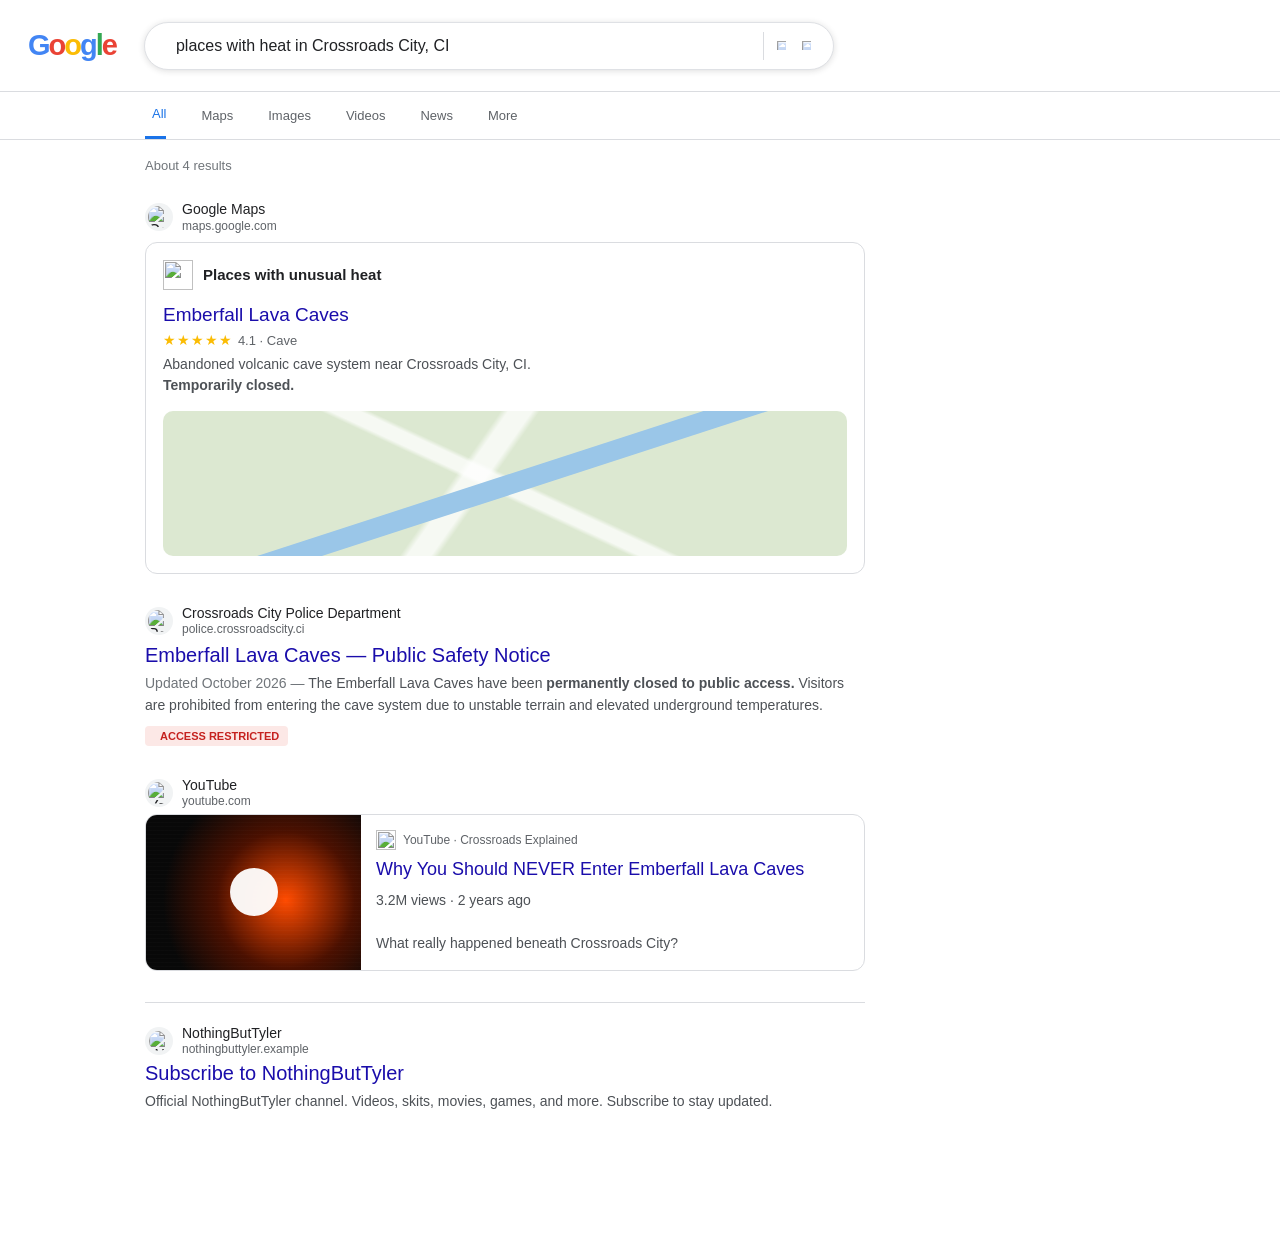
==== assets/files/mch/mch_mrtdts_2_pt_39_google_search_hint_search/hint_search.html @ 425cec90 "Add hint_search.html for Google search interface" ====
<!DOCTYPE html> <html lang="en"> <head> <meta charset="UTF-8"> <meta name="viewport" content="width=device-width, initial-scale=1.0"> <title>SearchNow — Crossroads City</title> <!-- Font Awesome 7 Free --> <link rel="stylesheet" href="https://cdn.jsdelivr.net/npm/@fortawesome/fontawesome-free@7.3.1/css/all.min.css" > <style> * { box-sizing: border-box; margin: 0; padding: 0; } html, body { min-height: 100%; } body { font-family: Arial, Helvetica, sans-serif; color: #202124; background: #fff; } /* ======================================== HEADER ======================================== */ .topbar { height: 92px; display: flex; align-items: center; gap: 28px; padding: 0 28px; border-bottom: 1px solid #dadce0; background: #fff; } .logo { font-size: 29px; font-weight: 600; letter-spacing: -2px; white-space: nowrap; } .logo .g { color: #4285f4; } .logo .o1 { color: #ea4335; } .logo .o2 { color: #fbbc05; } .logo .g2 { color: #4285f4; } .logo .l { color: #34a853; } .logo .e { color: #ea4335; } .search-container { width: min(690px, 67vw); } .search-box { height: 48px; border: 1px solid #dfe1e5; border-radius: 25px; display: flex; align-items: center; padding: 0 14px 0 18px; box-shadow: 0 1px 6px rgba(32,33,36,.15); transition: box-shadow .2s ease, border .2s ease; background: #fff; } .search-box:hover, .search-box:focus-within { box-shadow: 0 1px 8px rgba(32,33,36,.25); } .search-icon { color: #5f6368; font-size: 17px; margin-right: 13px; } #searchInput { border: none; outline: none; flex: 1; font-size: 16px; color: #202124; background: transparent; } .search-control { color: #5f6368; padding: 8px; font-size: 16px; } .search-control.lens { cursor: pointer; } .search-control.mic { cursor: pointer; } .search-control.clear { cursor: pointer; font-size: 18px; } .vertical-line { height: 28px; width: 1px; background: #dadce0; margin: 0 5px; } /* ======================================== TABS ======================================== */ .tabs { height: 48px; display: flex; align-items: flex-end; padding-left: max(145px, calc((100vw - 1200px) / 2)); gap: 28px; border-bottom: 1px solid #dadce0; } .tab { height: 48px; display: flex; align-items: center; color: #5f6368; font-size: 13px; cursor: pointer; white-space: nowrap; } .tab i { margin-right: 7px; font-size: 12px; } .tab.active { color: #1a73e8; border-bottom: 3px solid #1a73e8; } /* ======================================== RESULTS ======================================== */ .results { width: min(720px, 90%); margin-left: max(145px, calc((100vw - 1200px) / 2)); padding-top: 18px; padding-bottom: 100px; } .result-count { color: #70757a; font-size: 13px; margin-bottom: 28px; } .result { margin-bottom: 31px; } .result-source { display: flex; align-items: center; gap: 9px; margin-bottom: 5px; } .site-icon { width: 28px; height: 28px; border-radius: 50%; object-fit: contain; background: #f1f3f4; padding: 3px; } .website-icon { padding: 4px; } .source-info { line-height: 1.25; } .site-name { font-size: 14px; color: #202124; } .url { font-size: 12px; color: #5f6368; } .more { margin-left: auto; color: #5f6368; font-size: 17px; cursor: pointer; } /* ======================================== TITLES ======================================== */ .title { color: #1a0dab; font-size: 20px; line-height: 1.3; cursor: pointer; margin-bottom: 5px; } .title:hover { text-decoration: underline; } .snippet { color: #4d5156; font-size: 14px; line-height: 1.55; } .date { color: #70757a; } /* ======================================== MAP RESULT ======================================== */ .maps-result { border: 1px solid #dadce0; border-radius: 12px; padding: 17px; margin-top: 8px; } .maps-heading { display: flex; align-items: center; gap: 10px; margin-bottom: 14px; } .maps-logo { width: 30px; height: 30px; object-fit: contain; } .maps-heading strong { font-size: 15px; } .location { color: #1a0dab; font-size: 19px; cursor: pointer; margin-bottom: 5px; } .location:hover { text-decoration: underline; } .rating { margin-bottom: 5px; } .stars { color: #fbbc04; letter-spacing: 1px; font-size: 14px; } .fake-map { height: 145px; border-radius: 10px; margin-top: 14px; overflow: hidden; position: relative; background: linear-gradient( 125deg, transparent 43%, rgba(255,255,255,.75) 44%, rgba(255,255,255,.75) 47%, transparent 48% ), linear-gradient( 25deg, transparent 47%, rgba(255,255,255,.75) 48%, rgba(255,255,255,.75) 51%, transparent 52% ), #dce8d1; } .fake-map::before { content: ""; position: absolute; width: 150%; height: 20px; background: #9ac6e8; transform: rotate(-18deg); top: 65px; left: -25%; } .map-pin { position: absolute; left: 53%; top: 42%; color: #d93025; font-size: 30px; filter: drop-shadow(0 1px 2px white); } /* ======================================== POLICE RESULT ======================================== */ .warning { display: inline-flex; align-items: center; gap: 6px; margin-top: 9px; background: #fce8e6; color: #c5221f; padding: 4px 9px; border-radius: 4px; font-size: 11px; font-weight: 700; } /* ======================================== YOUTUBE RESULT ======================================== */ .video-card { border: 1px solid #dadce0; border-radius: 12px; overflow: hidden; display: flex; width: 100%; } .video-thumbnail { width: 215px; min-height: 122px; background: radial-gradient( circle at 65% 55%, #ff4b00, #4b1000 42%, #080808 75% ); display: flex; align-items: center; justify-content: center; position: relative; } .video-thumbnail::after { content: ""; position: absolute; inset: 0; background: repeating-linear-gradient( 0deg, transparent, transparent 3px, rgba(255,255,255,.03) 4px ); } .play-button { width: 48px; height: 48px; border-radius: 50%; background: rgba(255,255,255,.95); display: flex; align-items: center; justify-content: center; color: #222; position: relative; z-index: 2; cursor: pointer; } .play-button i { margin-left: 3px; } .video-info { padding: 15px; } .youtube-source { display: flex; align-items: center; gap: 7px; color: #5f6368; font-size: 12px; margin-bottom: 7px; } .youtube-source img { width: 20px; height: 20px; } .video-title { color: #1a0dab; font-size: 18px; line-height: 1.35; cursor: pointer; margin-bottom: 8px; } .video-title:hover { text-decoration: underline; } /* ======================================== NOTHINGBUTTYLER ======================================== */ .creator { border-top: 1px solid #dadce0; padding-top: 22px; } .creator-title { color: #1a0dab; font-size: 20px; cursor: pointer; } .creator-title:hover { text-decoration: underline; } .creator-description { margin-top: 6px; color: #4d5156; font-size: 14px; line-height: 1.55; } /* ======================================== FAKE PAGES ======================================== */ .overlay { position: fixed; inset: 0; background: #fff; z-index: 100; display: none; overflow-y: auto; } .overlay.active { display: block; } .fake-page { width: min(900px, 90%); margin: 65px auto; } .back { color: #1a73e8; cursor: pointer; font-size: 14px; margin-bottom: 35px; } .fake-page h1 { font-size: 34px; margin-bottom: 15px; } .fake-page h2 { margin-bottom: 10px; } .fake-page p { color: #4d5156; line-height: 1.7; margin-bottom: 20px; } /* ======================================== POLICE PAGE ======================================== */ .police-header { border-left: 5px solid #555; padding-left: 15px; margin-bottom: 25px; } .police-warning { margin-top: 30px; padding: 20px; border: 1px solid #dadce0; background: #f8f9fa; color: #b31412; font-weight: 700; } /* ======================================== YOUTUBE PAGE ======================================== */ .youtube-page-logo { display: flex; align-items: center; gap: 8px; font-size: 28px; font-weight: 700; margin-bottom: 25px; } .youtube-page-logo img { width: 34px; } .youtube-thumbnail-large { height: 400px; background: radial-gradient( circle at 65% 55%, #ff4500, #4b1000 40%, #080808 75% ); display: flex; align-items: center; justify-content: center; margin: 25px 0; border-radius: 8px; } /* ======================================== RESPONSIVE ======================================== */ @media (max-width: 750px) { .topbar { height: 72px; padding: 0 12px; } .logo { display: none; } .search-container { width: 100%; } .tabs { padding-left: 15px; gap: 20px; overflow-x: auto; } .results { margin-left: 15px; width: calc(100% - 30px); } .video-card { flex-direction: column; } .video-thumbnail { width: 100%; height: 180px; } .fake-map { height: 120px; } } </style> </head> <body> <!-- ======================================== HEADER ======================================== --> <header class="topbar"> <div class="logo"> <span class="g">G</span><span class="o1">o</span><span class="o2">o</span><span class="g2">g</span><span class="l">l</span><span class="e">e</span> </div> <div class="search-container"> <div class="search-box"> <i class="fa-solid fa-magnifying-glass search-icon"></i> <input id="searchInput" type="text" value="places with heat in Crossroads City, CI" > <i class="fa-solid fa-xmark search-control clear" onclick="clearSearch()" ></i> <div class="vertical-line"></div> <!-- Google microphone SVG --> <img class="search-control mic" src="https://upload.wikimedia.org/wikipedia/commons/e/e8/Google_mic.svg?utm_source=commons.wikimedia.org&utm_campaign=index&utm_content=original" alt="Microphone" style="width:25px;height:25px;" > <!-- Google Lens SVG --> <img class="search-control lens" src="https://upload.wikimedia.org/wikipedia/commons/d/d6/Google_Lens_Icon.svg?utm_source=commons.wikimedia.org&utm_campaign=index&utm_content=original" alt="Google Lens" style="width:25px;height:25px;" > </div> </div> </header> <!-- ======================================== TABS ======================================== --> <nav class="tabs"> <div class="tab active"> <i class="fa-solid fa-magnifying-glass"></i> All </div> <div class="tab"> <i class="fa-solid fa-location-dot"></i> Maps </div> <div class="tab"> <i class="fa-regular fa-image"></i> Images </div> <div class="tab"> <i class="fa-solid fa-play"></i> Videos </div> <div class="tab"> <i class="fa-regular fa-newspaper"></i> News </div> <div class="tab"> <i class="fa-solid fa-ellipsis"></i> More </div> </nav> <!-- ======================================== RESULTS ======================================== --> <main class="results"> <div class="result-count"> About 4 results </div> <!-- ==================================== MAPS ===================================== --> <section class="result"> <div class="result-source"> <img class="site-icon" src="https://upload.wikimedia.org/wikipedia/commons/a/a3/Google_Maps_icon_%282026%29.svg?utm_source=commons.wikimedia.org&utm_campaign=index&utm_content=original" alt="Google Maps" > <div class="source-info"> <div class="site-name"> Google Maps </div> <div class="url"> maps.google.com </div> </div> <i class="fa-solid fa-ellipsis-vertical more"></i> </div> <div class="maps-result"> <div class="maps-heading"> <img class="maps-logo" src="https://upload.wikimedia.org/wikipedia/commons/a/a3/Google_Maps_icon_%282026%29.svg?utm_source=commons.wikimedia.org&utm_campaign=index&utm_content=original" alt="" > <strong> Places with unusual heat </strong> </div> <div class="location" onclick="openMap()" > Emberfall Lava Caves </div> <div class="rating"> <span class="stars"> ★★★★★ </span> <span style="font-size:13px;color:#5f6368;"> 4.1 · Cave </span> </div> <div class="snippet"> Abandoned volcanic cave system near Crossroads City, CI. <br> <strong> Temporarily closed. </strong> </div> <div class="fake-map"> <i class="fa-solid fa-location-dot map-pin"></i> </div> </div> </section> <!-- ==================================== POLICE ===================================== --> <section class="result"> <div class="result-source"> <img class="site-icon" src="https://static.cdnlogo.com/logos/p/95/police.svg" alt="Police" > <div class="source-info"> <div class="site-name"> Crossroads City Police Department </div> <div class="url"> police.crossroadscity.ci </div> </div> <i class="fa-solid fa-ellipsis-vertical more"></i> </div> <div class="title" onclick="openPolice()" > Emberfall Lava Caves — Public Safety Notice </div> <div class="snippet"> <span class="date"> Updated October 2026 — </span> The Emberfall Lava Caves have been <strong> permanently closed to public access. </strong> Visitors are prohibited from entering the cave system due to unstable terrain and elevated underground temperatures. </div> <div class="warning"> <i class="fa-solid fa-triangle-exclamation"></i> ACCESS RESTRICTED </div> </section> <!-- ==================================== YOUTUBE ===================================== --> <section class="result"> <div class="result-source"> <img class="site-icon" src="https://upload.wikimedia.org/wikipedia/commons/0/09/YouTube_full-color_icon_%282017%29.svg?utm_source=commons.wikimedia.org&utm_campaign=index&utm_content=original" alt="YouTube" > <div class="source-info"> <div class="site-name"> YouTube </div> <div class="url"> youtube.com </div> </div> <i class="fa-solid fa-ellipsis-vertical more"></i> </div> <div class="video-card"> <div class="video-thumbnail"> <div class="play-button" onclick="openYouTube()" > <i class="fa-solid fa-play"></i> </div> </div> <div class="video-info"> <div class="youtube-source"> <img src="https://upload.wikimedia.org/wikipedia/commons/0/09/YouTube_full-color_icon_%282017%29.svg?utm_source=commons.wikimedia.org&utm_campaign=index&utm_content=original" alt="" > YouTube · Crossroads Explained </div> <div class="video-title" onclick="openYouTube()" > Why You Should NEVER Enter Emberfall Lava Caves </div> <div class="snippet"> 3.2M views · 2 years ago <br><br> What really happened beneath Crossroads City? </div> </div> </div> </section> <!-- ==================================== NOTHINGBUTTYLER ===================================== --> <section class="result creator"> <div class="result-source"> <img class="site-icon website-icon" src="https://www.nicepng.com/png/full/155-1554858_earth-world-wide-web-circle-connect-round-svg.png" alt="Website" > <div class="source-info"> <div class="site-name"> NothingButTyler </div> <div class="url"> nothingbuttyler.example </div> </div> <i class="fa-solid fa-ellipsis-vertical more"></i> </div> <div class="creator-title" onclick="openNBT()" > Subscribe to NothingButTyler </div> <div class="creator-description"> Official NothingButTyler channel. Videos, skits, movies, games, and more. Subscribe to stay updated. </div> </section> </main> <!-- ======================================== MAP PAGE ======================================== --> <div id="mapPage" class="overlay"> <div class="fake-page"> <div class="back" onclick="closePages()"> <i class="fa-solid fa-arrow-left"></i> Back to Search </div> <h1> Emberfall Lava Caves </h1> <p> <i class="fa-solid fa-location-dot"></i> Crossroads City, CI </p> <p> <span class="stars"> ★★★★★ </span> 4.1 · Cave </p> <div class="fake-map" style="height:350px;" > <i class="fa-solid fa-location-dot map-pin"></i> </div> <p> Former volcanic cave system located beneath the northern edge of Crossroads City. </p> <p> <strong> Status: </strong> Permanently closed. </p> </div> </div> <!-- ======================================== POLICE PAGE ======================================== --> <div id="policePage" class="overlay"> <div class="fake-page"> <div class="back" onclick="closePages()"> <i class="fa-solid fa-arrow-left"></i> Back to Search </div> <div class="police-header"> <h1> PUBLIC SAFETY NOTICE </h1> <p> CROSSROADS CITY POLICE DEPARTMENT </p> </div> <h2> Emberfall Lava Caves </h2> <p> File No. CC-4471-EF </p> <p> The Emberfall Lava Caves are classified as a restricted area. </p> <p> The cave system has been abandoned and sealed following repeated reports of dangerous underground conditions. </p> <div class="police-warning"> <i class="fa-solid fa-triangle-exclamation"></i> DO NOT ENTER THE EMBERFALL CAVE SYSTEM. </div> </div> </div> <!-- ======================================== YOUTUBE PAGE ======================================== --> <div id="youtubePage" class="overlay"> <div class="fake-page"> <div class="back" onclick="closePages()"> <i class="fa-solid fa-arrow-left"></i> Back to Search </div> <div class="youtube-page-logo"> <img src="https://upload.wikimedia.org/wikipedia/commons/0/09/YouTube_full-color_icon_%282017%29.svg" alt="" > YouTube </div> <div class="youtube-thumbnail-large"> <div class="play-button"> <i class="fa-solid fa-play"></i> </div> </div> <h1> Why You Should NEVER Enter Emberfall Lava Caves </h1> <p> Crossroads Explained · 3.2M views </p> <p> The Emberfall caves have been abandoned for years, but strange reports continue to surround the area. </p> <p> This video investigates why authorities refuse to allow anyone inside. </p> </div> </div> <!-- ======================================== NOTHINGBUTTYLER PAGE ======================================== --> <div id="nbtPage" class="overlay"> <div class="fake-page"> <div class="back" onclick="closePages()"> <i class="fa-solid fa-arrow-left"></i> Back to Search </div> <h1> NothingButTyler </h1> <p> Welcome to the official NothingButTyler channel. </p> <button onclick="subscribe()" style=" border:none; background:#cc0000; color:#fff; padding:12px 22px; border-radius:22px; font-weight:bold; cursor:pointer; " > <i class="fa-brands fa-youtube"></i> Subscribe </button> </div> </div> <script> /* ======================================== SEARCH BAR ======================================== */ const searchInput = document.getElementById("searchInput"); searchInput.addEventListener( "keydown", function(event) { if (event.key === "Enter") { searchInput.blur(); } } ); function clearSearch() { searchInput.value = ""; searchInput.focus(); } /* ======================================== PAGE NAVIGATION ======================================== */ function openMap() { document .getElementById("mapPage") .classList.add("active"); } function openPolice() { document .getElementById("policePage") .classList.add("active"); } function openYouTube() { document .getElementById("youtubePage") .classList.add("active"); } function openNBT() { document .getElementById("nbtPage") .classList.add("active"); } function closePages() { document .querySelectorAll(".overlay") .forEach(page => { page.classList.remove("active"); }); } /* ======================================== FAKE SUBSCRIBE ======================================== */ function subscribe() { alert( "Subscribed to NothingButTyler!" ); } </script> </body> </html>
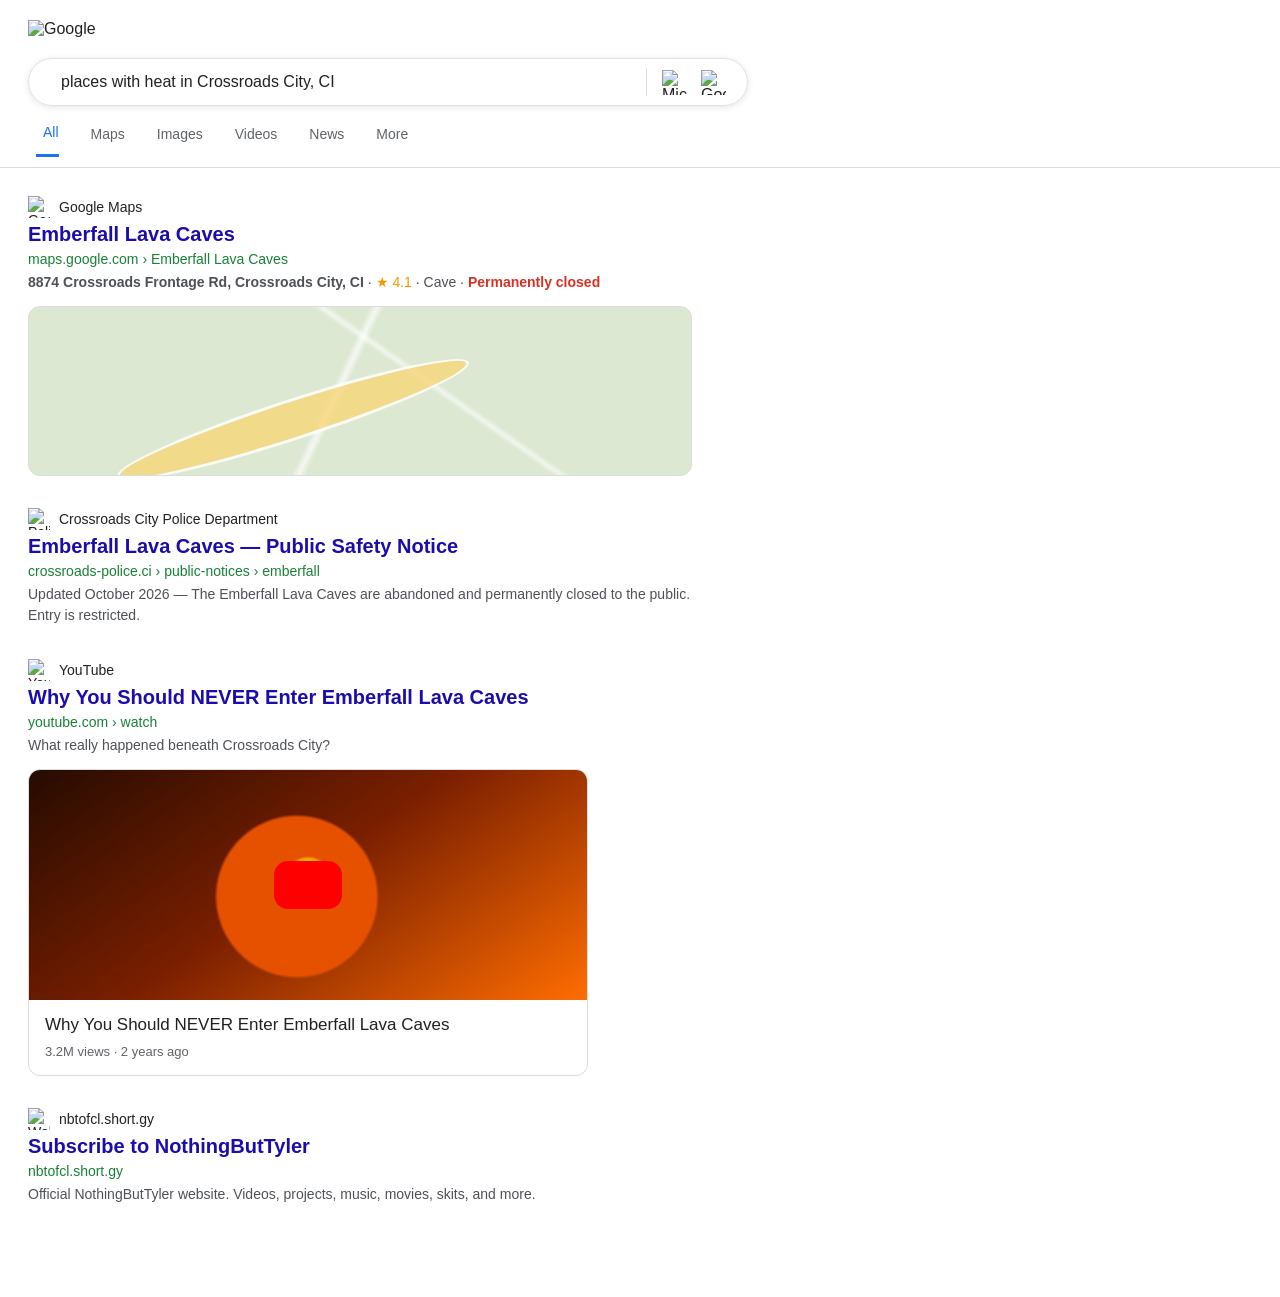
==== commit dc80b691: "Update hint_search.html" ====
--- a/assets/files/mch/mch_mrtdts_2_pt_39_google_search_hint_search/hint_search.html
+++ b/assets/files/mch/mch_mrtdts_2_pt_39_google_search_hint_search/hint_search.html
@@ -1 +1,476 @@
-<!DOCTYPE html> <html lang="en"> <head> <meta charset="UTF-8"> <meta name="viewport" content="width=device-width, initial-scale=1.0"> <title>SearchNow — Crossroads City</title> <!-- Font Awesome 7 Free --> <link rel="stylesheet" href="https://cdn.jsdelivr.net/npm/@fortawesome/fontawesome-free@7.3.1/css/all.min.css" > <style> * { box-sizing: border-box; margin: 0; padding: 0; } html, body { min-height: 100%; } body { font-family: Arial, Helvetica, sans-serif; color: #202124; background: #fff; } /* ======================================== HEADER ======================================== */ .topbar { height: 92px; display: flex; align-items: center; gap: 28px; padding: 0 28px; border-bottom: 1px solid #dadce0; background: #fff; } .logo { font-size: 29px; font-weight: 600; letter-spacing: -2px; white-space: nowrap; } .logo .g { color: #4285f4; } .logo .o1 { color: #ea4335; } .logo .o2 { color: #fbbc05; } .logo .g2 { color: #4285f4; } .logo .l { color: #34a853; } .logo .e { color: #ea4335; } .search-container { width: min(690px, 67vw); } .search-box { height: 48px; border: 1px solid #dfe1e5; border-radius: 25px; display: flex; align-items: center; padding: 0 14px 0 18px; box-shadow: 0 1px 6px rgba(32,33,36,.15); transition: box-shadow .2s ease, border .2s ease; background: #fff; } .search-box:hover, .search-box:focus-within { box-shadow: 0 1px 8px rgba(32,33,36,.25); } .search-icon { color: #5f6368; font-size: 17px; margin-right: 13px; } #searchInput { border: none; outline: none; flex: 1; font-size: 16px; color: #202124; background: transparent; } .search-control { color: #5f6368; padding: 8px; font-size: 16px; } .search-control.lens { cursor: pointer; } .search-control.mic { cursor: pointer; } .search-control.clear { cursor: pointer; font-size: 18px; } .vertical-line { height: 28px; width: 1px; background: #dadce0; margin: 0 5px; } /* ======================================== TABS ======================================== */ .tabs { height: 48px; display: flex; align-items: flex-end; padding-left: max(145px, calc((100vw - 1200px) / 2)); gap: 28px; border-bottom: 1px solid #dadce0; } .tab { height: 48px; display: flex; align-items: center; color: #5f6368; font-size: 13px; cursor: pointer; white-space: nowrap; } .tab i { margin-right: 7px; font-size: 12px; } .tab.active { color: #1a73e8; border-bottom: 3px solid #1a73e8; } /* ======================================== RESULTS ======================================== */ .results { width: min(720px, 90%); margin-left: max(145px, calc((100vw - 1200px) / 2)); padding-top: 18px; padding-bottom: 100px; } .result-count { color: #70757a; font-size: 13px; margin-bottom: 28px; } .result { margin-bottom: 31px; } .result-source { display: flex; align-items: center; gap: 9px; margin-bottom: 5px; } .site-icon { width: 28px; height: 28px; border-radius: 50%; object-fit: contain; background: #f1f3f4; padding: 3px; } .website-icon { padding: 4px; } .source-info { line-height: 1.25; } .site-name { font-size: 14px; color: #202124; } .url { font-size: 12px; color: #5f6368; } .more { margin-left: auto; color: #5f6368; font-size: 17px; cursor: pointer; } /* ======================================== TITLES ======================================== */ .title { color: #1a0dab; font-size: 20px; line-height: 1.3; cursor: pointer; margin-bottom: 5px; } .title:hover { text-decoration: underline; } .snippet { color: #4d5156; font-size: 14px; line-height: 1.55; } .date { color: #70757a; } /* ======================================== MAP RESULT ======================================== */ .maps-result { border: 1px solid #dadce0; border-radius: 12px; padding: 17px; margin-top: 8px; } .maps-heading { display: flex; align-items: center; gap: 10px; margin-bottom: 14px; } .maps-logo { width: 30px; height: 30px; object-fit: contain; } .maps-heading strong { font-size: 15px; } .location { color: #1a0dab; font-size: 19px; cursor: pointer; margin-bottom: 5px; } .location:hover { text-decoration: underline; } .rating { margin-bottom: 5px; } .stars { color: #fbbc04; letter-spacing: 1px; font-size: 14px; } .fake-map { height: 145px; border-radius: 10px; margin-top: 14px; overflow: hidden; position: relative; background: linear-gradient( 125deg, transparent 43%, rgba(255,255,255,.75) 44%, rgba(255,255,255,.75) 47%, transparent 48% ), linear-gradient( 25deg, transparent 47%, rgba(255,255,255,.75) 48%, rgba(255,255,255,.75) 51%, transparent 52% ), #dce8d1; } .fake-map::before { content: ""; position: absolute; width: 150%; height: 20px; background: #9ac6e8; transform: rotate(-18deg); top: 65px; left: -25%; } .map-pin { position: absolute; left: 53%; top: 42%; color: #d93025; font-size: 30px; filter: drop-shadow(0 1px 2px white); } /* ======================================== POLICE RESULT ======================================== */ .warning { display: inline-flex; align-items: center; gap: 6px; margin-top: 9px; background: #fce8e6; color: #c5221f; padding: 4px 9px; border-radius: 4px; font-size: 11px; font-weight: 700; } /* ======================================== YOUTUBE RESULT ======================================== */ .video-card { border: 1px solid #dadce0; border-radius: 12px; overflow: hidden; display: flex; width: 100%; } .video-thumbnail { width: 215px; min-height: 122px; background: radial-gradient( circle at 65% 55%, #ff4b00, #4b1000 42%, #080808 75% ); display: flex; align-items: center; justify-content: center; position: relative; } .video-thumbnail::after { content: ""; position: absolute; inset: 0; background: repeating-linear-gradient( 0deg, transparent, transparent 3px, rgba(255,255,255,.03) 4px ); } .play-button { width: 48px; height: 48px; border-radius: 50%; background: rgba(255,255,255,.95); display: flex; align-items: center; justify-content: center; color: #222; position: relative; z-index: 2; cursor: pointer; } .play-button i { margin-left: 3px; } .video-info { padding: 15px; } .youtube-source { display: flex; align-items: center; gap: 7px; color: #5f6368; font-size: 12px; margin-bottom: 7px; } .youtube-source img { width: 20px; height: 20px; } .video-title { color: #1a0dab; font-size: 18px; line-height: 1.35; cursor: pointer; margin-bottom: 8px; } .video-title:hover { text-decoration: underline; } /* ======================================== NOTHINGBUTTYLER ======================================== */ .creator { border-top: 1px solid #dadce0; padding-top: 22px; } .creator-title { color: #1a0dab; font-size: 20px; cursor: pointer; } .creator-title:hover { text-decoration: underline; } .creator-description { margin-top: 6px; color: #4d5156; font-size: 14px; line-height: 1.55; } /* ======================================== FAKE PAGES ======================================== */ .overlay { position: fixed; inset: 0; background: #fff; z-index: 100; display: none; overflow-y: auto; } .overlay.active { display: block; } .fake-page { width: min(900px, 90%); margin: 65px auto; } .back { color: #1a73e8; cursor: pointer; font-size: 14px; margin-bottom: 35px; } .fake-page h1 { font-size: 34px; margin-bottom: 15px; } .fake-page h2 { margin-bottom: 10px; } .fake-page p { color: #4d5156; line-height: 1.7; margin-bottom: 20px; } /* ======================================== POLICE PAGE ======================================== */ .police-header { border-left: 5px solid #555; padding-left: 15px; margin-bottom: 25px; } .police-warning { margin-top: 30px; padding: 20px; border: 1px solid #dadce0; background: #f8f9fa; color: #b31412; font-weight: 700; } /* ======================================== YOUTUBE PAGE ======================================== */ .youtube-page-logo { display: flex; align-items: center; gap: 8px; font-size: 28px; font-weight: 700; margin-bottom: 25px; } .youtube-page-logo img { width: 34px; } .youtube-thumbnail-large { height: 400px; background: radial-gradient( circle at 65% 55%, #ff4500, #4b1000 40%, #080808 75% ); display: flex; align-items: center; justify-content: center; margin: 25px 0; border-radius: 8px; } /* ======================================== RESPONSIVE ======================================== */ @media (max-width: 750px) { .topbar { height: 72px; padding: 0 12px; } .logo { display: none; } .search-container { width: 100%; } .tabs { padding-left: 15px; gap: 20px; overflow-x: auto; } .results { margin-left: 15px; width: calc(100% - 30px); } .video-card { flex-direction: column; } .video-thumbnail { width: 100%; height: 180px; } .fake-map { height: 120px; } } </style> </head> <body> <!-- ======================================== HEADER ======================================== --> <header class="topbar"> <div class="logo"> <span class="g">G</span><span class="o1">o</span><span class="o2">o</span><span class="g2">g</span><span class="l">l</span><span class="e">e</span> </div> <div class="search-container"> <div class="search-box"> <i class="fa-solid fa-magnifying-glass search-icon"></i> <input id="searchInput" type="text" value="places with heat in Crossroads City, CI" > <i class="fa-solid fa-xmark search-control clear" onclick="clearSearch()" ></i> <div class="vertical-line"></div> <!-- Google microphone SVG --> <img class="search-control mic" src="https://upload.wikimedia.org/wikipedia/commons/e/e8/Google_mic.svg?utm_source=commons.wikimedia.org&utm_campaign=index&utm_content=original" alt="Microphone" style="width:25px;height:25px;" > <!-- Google Lens SVG --> <img class="search-control lens" src="https://upload.wikimedia.org/wikipedia/commons/d/d6/Google_Lens_Icon.svg?utm_source=commons.wikimedia.org&utm_campaign=index&utm_content=original" alt="Google Lens" style="width:25px;height:25px;" > </div> </div> </header> <!-- ======================================== TABS ======================================== --> <nav class="tabs"> <div class="tab active"> <i class="fa-solid fa-magnifying-glass"></i> All </div> <div class="tab"> <i class="fa-solid fa-location-dot"></i> Maps </div> <div class="tab"> <i class="fa-regular fa-image"></i> Images </div> <div class="tab"> <i class="fa-solid fa-play"></i> Videos </div> <div class="tab"> <i class="fa-regular fa-newspaper"></i> News </div> <div class="tab"> <i class="fa-solid fa-ellipsis"></i> More </div> </nav> <!-- ======================================== RESULTS ======================================== --> <main class="results"> <div class="result-count"> About 4 results </div> <!-- ==================================== MAPS ===================================== --> <section class="result"> <div class="result-source"> <img class="site-icon" src="https://upload.wikimedia.org/wikipedia/commons/a/a3/Google_Maps_icon_%282026%29.svg?utm_source=commons.wikimedia.org&utm_campaign=index&utm_content=original" alt="Google Maps" > <div class="source-info"> <div class="site-name"> Google Maps </div> <div class="url"> maps.google.com </div> </div> <i class="fa-solid fa-ellipsis-vertical more"></i> </div> <div class="maps-result"> <div class="maps-heading"> <img class="maps-logo" src="https://upload.wikimedia.org/wikipedia/commons/a/a3/Google_Maps_icon_%282026%29.svg?utm_source=commons.wikimedia.org&utm_campaign=index&utm_content=original" alt="" > <strong> Places with unusual heat </strong> </div> <div class="location" onclick="openMap()" > Emberfall Lava Caves </div> <div class="rating"> <span class="stars"> ★★★★★ </span> <span style="font-size:13px;color:#5f6368;"> 4.1 · Cave </span> </div> <div class="snippet"> Abandoned volcanic cave system near Crossroads City, CI. <br> <strong> Temporarily closed. </strong> </div> <div class="fake-map"> <i class="fa-solid fa-location-dot map-pin"></i> </div> </div> </section> <!-- ==================================== POLICE ===================================== --> <section class="result"> <div class="result-source"> <img class="site-icon" src="https://static.cdnlogo.com/logos/p/95/police.svg" alt="Police" > <div class="source-info"> <div class="site-name"> Crossroads City Police Department </div> <div class="url"> police.crossroadscity.ci </div> </div> <i class="fa-solid fa-ellipsis-vertical more"></i> </div> <div class="title" onclick="openPolice()" > Emberfall Lava Caves — Public Safety Notice </div> <div class="snippet"> <span class="date"> Updated October 2026 — </span> The Emberfall Lava Caves have been <strong> permanently closed to public access. </strong> Visitors are prohibited from entering the cave system due to unstable terrain and elevated underground temperatures. </div> <div class="warning"> <i class="fa-solid fa-triangle-exclamation"></i> ACCESS RESTRICTED </div> </section> <!-- ==================================== YOUTUBE ===================================== --> <section class="result"> <div class="result-source"> <img class="site-icon" src="https://upload.wikimedia.org/wikipedia/commons/0/09/YouTube_full-color_icon_%282017%29.svg?utm_source=commons.wikimedia.org&utm_campaign=index&utm_content=original" alt="YouTube" > <div class="source-info"> <div class="site-name"> YouTube </div> <div class="url"> youtube.com </div> </div> <i class="fa-solid fa-ellipsis-vertical more"></i> </div> <div class="video-card"> <div class="video-thumbnail"> <div class="play-button" onclick="openYouTube()" > <i class="fa-solid fa-play"></i> </div> </div> <div class="video-info"> <div class="youtube-source"> <img src="https://upload.wikimedia.org/wikipedia/commons/0/09/YouTube_full-color_icon_%282017%29.svg?utm_source=commons.wikimedia.org&utm_campaign=index&utm_content=original" alt="" > YouTube · Crossroads Explained </div> <div class="video-title" onclick="openYouTube()" > Why You Should NEVER Enter Emberfall Lava Caves </div> <div class="snippet"> 3.2M views · 2 years ago <br><br> What really happened beneath Crossroads City? </div> </div> </div> </section> <!-- ==================================== NOTHINGBUTTYLER ===================================== --> <section class="result creator"> <div class="result-source"> <img class="site-icon website-icon" src="https://www.nicepng.com/png/full/155-1554858_earth-world-wide-web-circle-connect-round-svg.png" alt="Website" > <div class="source-info"> <div class="site-name"> NothingButTyler </div> <div class="url"> nothingbuttyler.example </div> </div> <i class="fa-solid fa-ellipsis-vertical more"></i> </div> <div class="creator-title" onclick="openNBT()" > Subscribe to NothingButTyler </div> <div class="creator-description"> Official NothingButTyler channel. Videos, skits, movies, games, and more. Subscribe to stay updated. </div> </section> </main> <!-- ======================================== MAP PAGE ======================================== --> <div id="mapPage" class="overlay"> <div class="fake-page"> <div class="back" onclick="closePages()"> <i class="fa-solid fa-arrow-left"></i> Back to Search </div> <h1> Emberfall Lava Caves </h1> <p> <i class="fa-solid fa-location-dot"></i> Crossroads City, CI </p> <p> <span class="stars"> ★★★★★ </span> 4.1 · Cave </p> <div class="fake-map" style="height:350px;" > <i class="fa-solid fa-location-dot map-pin"></i> </div> <p> Former volcanic cave system located beneath the northern edge of Crossroads City. </p> <p> <strong> Status: </strong> Permanently closed. </p> </div> </div> <!-- ======================================== POLICE PAGE ======================================== --> <div id="policePage" class="overlay"> <div class="fake-page"> <div class="back" onclick="closePages()"> <i class="fa-solid fa-arrow-left"></i> Back to Search </div> <div class="police-header"> <h1> PUBLIC SAFETY NOTICE </h1> <p> CROSSROADS CITY POLICE DEPARTMENT </p> </div> <h2> Emberfall Lava Caves </h2> <p> File No. CC-4471-EF </p> <p> The Emberfall Lava Caves are classified as a restricted area. </p> <p> The cave system has been abandoned and sealed following repeated reports of dangerous underground conditions. </p> <div class="police-warning"> <i class="fa-solid fa-triangle-exclamation"></i> DO NOT ENTER THE EMBERFALL CAVE SYSTEM. </div> </div> </div> <!-- ======================================== YOUTUBE PAGE ======================================== --> <div id="youtubePage" class="overlay"> <div class="fake-page"> <div class="back" onclick="closePages()"> <i class="fa-solid fa-arrow-left"></i> Back to Search </div> <div class="youtube-page-logo"> <img src="https://upload.wikimedia.org/wikipedia/commons/0/09/YouTube_full-color_icon_%282017%29.svg" alt="" > YouTube </div> <div class="youtube-thumbnail-large"> <div class="play-button"> <i class="fa-solid fa-play"></i> </div> </div> <h1> Why You Should NEVER Enter Emberfall Lava Caves </h1> <p> Crossroads Explained · 3.2M views </p> <p> The Emberfall caves have been abandoned for years, but strange reports continue to surround the area. </p> <p> This video investigates why authorities refuse to allow anyone inside. </p> </div> </div> <!-- ======================================== NOTHINGBUTTYLER PAGE ======================================== --> <div id="nbtPage" class="overlay"> <div class="fake-page"> <div class="back" onclick="closePages()"> <i class="fa-solid fa-arrow-left"></i> Back to Search </div> <h1> NothingButTyler </h1> <p> Welcome to the official NothingButTyler channel. </p> <button onclick="subscribe()" style=" border:none; background:#cc0000; color:#fff; padding:12px 22px; border-radius:22px; font-weight:bold; cursor:pointer; " > <i class="fa-brands fa-youtube"></i> Subscribe </button> </div> </div> <script> /* ======================================== SEARCH BAR ======================================== */ const searchInput = document.getElementById("searchInput"); searchInput.addEventListener( "keydown", function(event) { if (event.key === "Enter") { searchInput.blur(); } } ); function clearSearch() { searchInput.value = ""; searchInput.focus(); } /* ======================================== PAGE NAVIGATION ======================================== */ function openMap() { document .getElementById("mapPage") .classList.add("active"); } function openPolice() { document .getElementById("policePage") .classList.add("active"); } function openYouTube() { document .getElementById("youtubePage") .classList.add("active"); } function openNBT() { document .getElementById("nbtPage") .classList.add("active"); } function closePages() { document .querySelectorAll(".overlay") .forEach(page => { page.classList.remove("active"); }); } /* ======================================== FAKE SUBSCRIBE ======================================== */ function subscribe() { alert( "Subscribed to NothingButTyler!" ); } </script> </body> </html> 
+<!DOCTYPE html>
+<html lang="en">
+
+<head>
+    <meta charset="UTF-8">
+    <meta name="viewport" content="width=device-width, initial-scale=1.0">
+    <title>places with heat in crossroads city, ci - Google Search</title> <!-- Font Awesome -->
+    <link rel="stylesheet" href="https://cdn.jsdelivr.net/npm/@fortawesome/fontawesome-free@7.3.1/css/all.min.css">
+    <style>
+        * {
+            box-sizing: border-box;
+        }
+
+        body {
+            margin: 0;
+            font-family: Arial, Helvetica, sans-serif;
+            color: #202124;
+            background: #fff;
+        }
+
+        /* ========================= TOP BAR ========================= */
+        .topbar {
+            padding: 20px 28px 10px;
+            border-bottom: 1px solid #dadce0;
+        }
+
+        .google-logo {
+            margin-bottom: 20px;
+            user-select: none;
+        }
+
+        .google-logo img {
+            width: 92px;
+            height: auto;
+            display: block;
+        }
+
+        /* ========================= SEARCH BAR ========================= */
+        .search-row {
+            display: flex;
+            align-items: center;
+            max-width: 720px;
+        }
+
+        .search-box {
+            width: 100%;
+            height: 48px;
+            display: flex;
+            align-items: center;
+            border: 1px solid #dfe1e5;
+            border-radius: 24px;
+            padding: 0 14px 0 18px;
+            box-shadow: 0 1px 6px rgba(32, 33, 36, 0.12);
+        }
+
+        .search-icon {
+            color: #5f6368;
+            margin-right: 12px;
+            font-size: 16px;
+        }
+
+        .search-input {
+            flex: 1;
+            border: 0;
+            outline: 0;
+            font-size: 16px;
+            color: #202124;
+            background: transparent;
+        }
+
+        .clear-button {
+            border: 0;
+            background: transparent;
+            color: #5f6368;
+            cursor: pointer;
+            font-size: 16px;
+            padding: 8px;
+        }
+
+        .search-divider {
+            width: 1px;
+            height: 28px;
+            background: #dadce0;
+            margin: 0 8px;
+        }
+
+        .search-control {
+            border: 0;
+            background: transparent;
+            cursor: pointer;
+            object-fit: contain;
+            flex-shrink: 0;
+        }
+
+        /* The supplied SVGs contain some transparent space around the actual icon, so 32px keeps them visually closer to the intended size. */
+        .mic {
+            width: 25px;
+            height: 25px;
+            margin: 0 7px;
+        }
+
+        .lens {
+            width: 25px;
+            height: 25px;
+            margin: 0 7px;
+        }
+
+        /* ========================= SEARCH TABS ========================= */
+        .tabs {
+            display: flex;
+            gap: 25px;
+            max-width: 720px;
+            margin-top: 18px;
+            padding-left: 8px;
+            color: #5f6368;
+            font-size: 14px;
+        }
+
+        .tab {
+            display: flex;
+            align-items: center;
+            gap: 7px;
+            padding-bottom: 14px;
+            cursor: pointer;
+        }
+
+        .tab.active {
+            color: #1a73e8;
+            border-bottom: 3px solid #1a73e8;
+        }
+
+        /* ========================= RESULTS ========================= */
+        .results {
+            max-width: 720px;
+            padding: 28px 28px 60px;
+        }
+
+        .result {
+            margin-bottom: 32px;
+        }
+
+        .source {
+            display: flex;
+            align-items: center;
+            gap: 9px;
+            color: #202124;
+            font-size: 14px;
+            margin-bottom: 5px;
+        }
+
+        .source img {
+            width: 22px;
+            height: 22px;
+            object-fit: contain;
+        }
+
+        .result-title {
+            color: #1a0dab;
+            font-size: 20px;
+            margin: 0 0 5px;
+            cursor: pointer;
+        }
+
+        .result-url {
+            color: #188038;
+            font-size: 14px;
+            margin-bottom: 5px;
+        }
+
+        .result-description {
+            color: #4d5156;
+            font-size: 14px;
+            line-height: 1.55;
+        }
+
+        .rating {
+            color: #f29900;
+        }
+
+        .closed {
+            color: #d93025;
+            font-weight: 600;
+        }
+
+        /* ========================= FAKE MAP ========================= */
+        .fake-map {
+            width: 100%;
+            height: 170px;
+            margin-top: 12px;
+            border-radius: 12px;
+            overflow: hidden;
+            position: relative;
+            background: linear-gradient(115deg, transparent 46%, rgba(255, 255, 255, 0.7) 47%, transparent 48%), linear-gradient(35deg, transparent 58%, rgba(255, 255, 255, 0.6) 59%, transparent 60%), #dce8d2;
+            border: 1px solid #dadce0;
+        }
+
+        .fake-map::before {
+            content: "";
+            position: absolute;
+            width: 55%;
+            height: 35px;
+            left: 12%;
+            top: 55%;
+            transform: rotate(-18deg);
+            background: #f8d67a;
+            border: 3px solid #fff;
+            border-radius: 50%;
+            opacity: 0.8;
+        }
+
+        .map-pin {
+            position: absolute;
+            left: 52%;
+            top: 43%;
+            color: #d93025;
+            font-size: 38px;
+            transform: translate(-50%, -50%);
+            filter: drop-shadow(0 2px 2px rgba(0, 0, 0, 0.2));
+        }
+
+        /* ========================= POLICE NOTICE ========================= */
+        .notice {
+            background: #fce8e6;
+            color: #c5221f;
+            display: inline-block;
+            border-radius: 4px;
+            padding: 4px 8px;
+            margin-top: 8px;
+            font-size: 12px;
+            font-weight: 600;
+        }
+
+        /* ========================= YOUTUBE CARD ========================= */
+        .youtube-card {
+            border: 1px solid #dadce0;
+            border-radius: 12px;
+            overflow: hidden;
+            margin-top: 12px;
+            max-width: 560px;
+            cursor: pointer;
+        }
+
+        .youtube-thumb {
+            height: 230px;
+            display: flex;
+            align-items: center;
+            justify-content: center;
+            position: relative;
+            background: radial-gradient(circle at 50% 48%, #ffb300 0 7%, transparent 8%), radial-gradient(circle at 48% 55%, #e65100 0 25%, transparent 26%), linear-gradient(145deg, #260b00, #7a1f00 48%, #ff6d00);
+        }
+
+        .youtube-play {
+            width: 68px;
+            height: 48px;
+            border-radius: 14px;
+            background: #ff0000;
+            display: flex;
+            align-items: center;
+            justify-content: center;
+            color: #fff;
+            font-size: 25px;
+            padding-left: 3px;
+        }
+
+        .youtube-info {
+            padding: 14px 16px 16px;
+        }
+
+        .youtube-title {
+            color: #202124;
+            font-size: 17px;
+            line-height: 1.35;
+            margin-bottom: 7px;
+        }
+
+        .youtube-meta {
+            color: #5f6368;
+            font-size: 13px;
+        }
+
+        /* ========================= OVERLAYS ========================= */
+        .overlay {
+            display: none;
+            position: fixed;
+            inset: 0;
+            background: #fff;
+            z-index: 20;
+            overflow-y: auto;
+        }
+
+        .overlay-header {
+            display: flex;
+            align-items: center;
+            gap: 14px;
+            padding: 18px 24px;
+            border-bottom: 1px solid #dadce0;
+        }
+
+        .back-button {
+            border: 0;
+            background: transparent;
+            font-size: 22px;
+            color: #5f6368;
+            cursor: pointer;
+        }
+
+        .overlay-content {
+            max-width: 760px;
+            margin: 45px auto;
+            padding: 0 25px;
+        }
+
+        .overlay-content h1 {
+            font-size: 30px;
+            margin-bottom: 12px;
+        }
+
+        .overlay-content p {
+            color: #5f6368;
+            line-height: 1.7;
+        }
+
+        .subscribe-button {
+            margin-top: 15px;
+            border: 0;
+            background: #cc0000;
+            color: #fff;
+            padding: 11px 20px;
+            border-radius: 22px;
+            font-weight: 600;
+            cursor: pointer;
+        }
+
+        /* ========================= MOBILE ========================= */
+        @media (max-width: 700px) {
+            .topbar {
+                padding: 16px 14px 8px;
+            }
+
+            .results {
+                padding: 24px 14px 50px;
+            }
+
+            .tabs {
+                gap: 16px;
+                overflow-x: auto;
+            }
+
+            .tab {
+                white-space: nowrap;
+            }
+
+            .google-logo img {
+                width: 82px;
+            }
+
+            .mic,
+            .lens {
+                width: 30px;
+                height: 30px;
+            }
+        }
+    </style>
+</head>
+
+<body> <!-- ========================= TOP BAR ========================= -->
+    <header class="topbar"> <!-- Actual Google 2015 SVG -->
+        <div class="google-logo" aria-label="Google"> <img src="https://static.cdnlogo.com/logos/g/48/google-2015.svg" alt="Google"> </div> <!-- SEARCH BAR -->
+        <div class="search-row">
+            <div class="search-box"> <!-- Search icon --> <i class="fa-solid fa-magnifying-glass search-icon"></i> <!-- Search input --> <input id="searchInput" class="search-input" type="text" value="places with heat in Crossroads City, CI" aria-label="Search"> <!-- Clear button --> <button class="clear-button" onclick="clearSearch()" aria-label="Clear search"> <i class="fa-solid fa-xmark"></i> </button> <!-- Divider -->
+                <div class="search-divider"></div> <!-- Google microphone --> <img class="search-control mic" src="https://upload.wikimedia.org/wikipedia/commons/e/e8/Google_mic.svg?utm_source=commons.wikimedia.org&utm_campaign=index&utm_content=original" alt="Microphone"> <!-- Google Lens --> <img class="search-control lens" src="https://upload.wikimedia.org/wikipedia/commons/d/d6/Google_Lens_Icon.svg?utm_source=commons.wikimedia.org&utm_campaign=index&utm_content=original" alt="Google Lens">
+            </div>
+        </div> <!-- ========================= TABS ========================= -->
+        <nav class="tabs">
+            <div class="tab active"> <i class="fa-solid fa-magnifying-glass"></i> All </div>
+            <div class="tab"> <i class="fa-solid fa-map-location-dot"></i> Maps </div>
+            <div class="tab"> <i class="fa-regular fa-image"></i> Images </div>
+            <div class="tab"> <i class="fa-solid fa-play"></i> Videos </div>
+            <div class="tab"> <i class="fa-regular fa-newspaper"></i> News </div>
+            <div class="tab"> <i class="fa-solid fa-ellipsis"></i> More </div>
+        </nav>
+    </header> <!-- ========================= SEARCH RESULTS ========================= -->
+    <main class="results"> <!-- ========================= GOOGLE MAPS RESULT ========================= -->
+        <section class="result">
+            <div class="source"> <img src="https://upload.wikimedia.org/wikipedia/commons/a/a3/Google_Maps_icon_%282026%29.svg?utm_source=commons.wikimedia.org&utm_campaign=index&utm_content=original" alt="Google Maps"> <span> Google Maps </span> </div>
+            <h2 class="result-title" onclick="openOverlay('mapsOverlay')"> Emberfall Lava Caves </h2>
+            <div class="result-url"> maps.google.com › Emberfall Lava Caves </div>
+            <div class="result-description"> <strong> 8874 Crossroads Frontage Rd, Crossroads City, CI </strong> · <span class="rating"> ★ 4.1 </span> · Cave · <span class="closed"> Permanently closed </span> </div> <!-- Fake map -->
+            <div class="fake-map"> <i class="fa-solid fa-location-dot map-pin"></i> </div>
+        </section> <!-- ========================= POLICE RESULT ========================= -->
+        <section class="result">
+            <div class="source"> <img src="https://static.cdnlogo.com/logos/p/95/police.svg" alt="Police"> <span> Crossroads City Police Department </span> </div>
+            <h2 class="result-title" onclick="openOverlay('policeOverlay')"> Emberfall Lava Caves — Public Safety Notice </h2>
+            <div class="result-url"> crossroads-police.ci › public-notices › emberfall </div>
+            <div class="result-description"> Updated October 2026 — The Emberfall Lava Caves are abandoned and permanently closed to the public. Entry is restricted. </div>
+            <!--<div class="notice"> RESTRICTED AREA </div>-->
+        </section> <!-- ========================= YOUTUBE RESULT ========================= -->
+        <section class="result">
+            <div class="source"> <img src="https://upload.wikimedia.org/wikipedia/commons/0/09/YouTube_full-color_icon_%282017%29.svg?utm_source=commons.wikimedia.org&utm_campaign=index&utm_content=original" alt="YouTube"> <span> YouTube </span> </div>
+            <h2 class="result-title" onclick="openOverlay('youtubeOverlay')"> Why You Should NEVER Enter Emberfall Lava Caves </h2>
+            <div class="result-url"> youtube.com › watch </div>
+            <div class="result-description"> What really happened beneath Crossroads City? </div> <!-- YouTube preview -->
+            <div class="youtube-card">
+                <div class="youtube-thumb">
+                    <div class="youtube-play"> <i class="fa-solid fa-play"></i> </div>
+                </div>
+                <div class="youtube-info">
+                    <div class="youtube-title"> Why You Should NEVER Enter Emberfall Lava Caves </div>
+                    <div class="youtube-meta"> 3.2M views · 2 years ago </div>
+                </div>
+            </div>
+        </section> <!-- ========================= NOTHINGBUTTYLER RESULT ========================= -->
+        <section class="result">
+            <div class="source"> <img src="https://www.nicepng.com/png/full/155-1554858_earth-world-wide-web-circle-connect-round-svg.png" alt="Website"> <span> nbtofcl.short.gy </span> </div>
+            <h2 class="result-title" onclick="openOverlay('nbtOverlay')"> Subscribe to NothingButTyler </h2>
+            <div class="result-url"> nbtofcl.short.gy </div>
+            <div class="result-description"> Official NothingButTyler website. Videos, projects, music, movies, skits, and more. </div>
+        </section>
+    </main> <!-- ========================= MAPS OVERLAY ========================= -->
+    <div id="mapsOverlay" class="overlay">
+        <div class="overlay-header"> <button class="back-button" onclick="closeOverlay('mapsOverlay')"> <i class="fa-solid fa-arrow-left"></i> </button> <strong> Google Maps </strong> </div>
+        <div class="overlay-content">
+            <h1> Emberfall Lava Caves </h1>
+            <p> Abandoned cave system beneath Crossroads City. </p>
+            <p> Status: <strong> Temporarily closed </strong> </p>
+            <div class="fake-map" style="height: 300px;"> <i class="fa-solid fa-location-dot map-pin"></i> </div>
+        </div>
+    </div> <!-- ========================= POLICE OVERLAY ========================= -->
+    <div id="policeOverlay" class="overlay">
+        <div class="overlay-header"> <button class="back-button" onclick="closeOverlay('policeOverlay')"> <i class="fa-solid fa-arrow-left"></i> </button> <strong> Crossroads City Police Department </strong> </div>
+        <div class="overlay-content">
+            <h1> Public Safety Notice </h1>
+            <p> The Emberfall Lava Caves are abandoned and permanently closed to the public. </p>
+            <p> Entry into the cave system is restricted. </p>
+            <div class="notice"> RESTRICTED AREA </div>
+        </div>
+    </div> <!-- ========================= YOUTUBE OVERLAY ========================= -->
+    <div id="youtubeOverlay" class="overlay">
+        <div class="overlay-header"> <button class="back-button" onclick="closeOverlay('youtubeOverlay')"> <i class="fa-solid fa-arrow-left"></i> </button> <strong> YouTube </strong> </div>
+        <div class="overlay-content">
+            <h1> Why You Should NEVER Enter Emberfall Lava Caves </h1>
+            <p> What really happened beneath Crossroads City? </p>
+            <div class="youtube-thumb" style=" height: 340px; border-radius: 12px; ">
+                <div class="youtube-play"> <i class="fa-solid fa-play"></i> </div>
+            </div>
+        </div>
+    </div> <!-- ========================= NOTHINGBUTTYLER OVERLAY ========================= -->
+    <div id="nbtOverlay" class="overlay">
+        <div class="overlay-header"> <button class="back-button" onclick="closeOverlay('nbtOverlay')"> <i class="fa-solid fa-arrow-left"></i> </button> <strong> NothingButTyler </strong> </div>
+        <div class="overlay-content">
+            <h1> NothingButTyler </h1>
+            <p> Official website for NothingButTyler. </p> <button class="subscribe-button" onclick="subscribe()"> Subscribe </button>
+        </div>
+    </div> <!-- ========================= JAVASCRIPT ========================= -->
+    <script>
+        function clearSearch() {
+            document.getElementById("searchInput").value = "";
+        }
+
+        function openOverlay(id) {
+            document.getElementById(id).style.display = "block";
+            document.body.style.overflow = "hidden";
+        }
+
+        function closeOverlay(id) {
+            document.getElementById(id).style.display = "none";
+            document.body.style.overflow = "";
+        }
+
+        function subscribe() {
+            alert("Thanks for subscribing to NothingButTyler!");
+        }
+    </script>
+</body>
+
+  </html>
